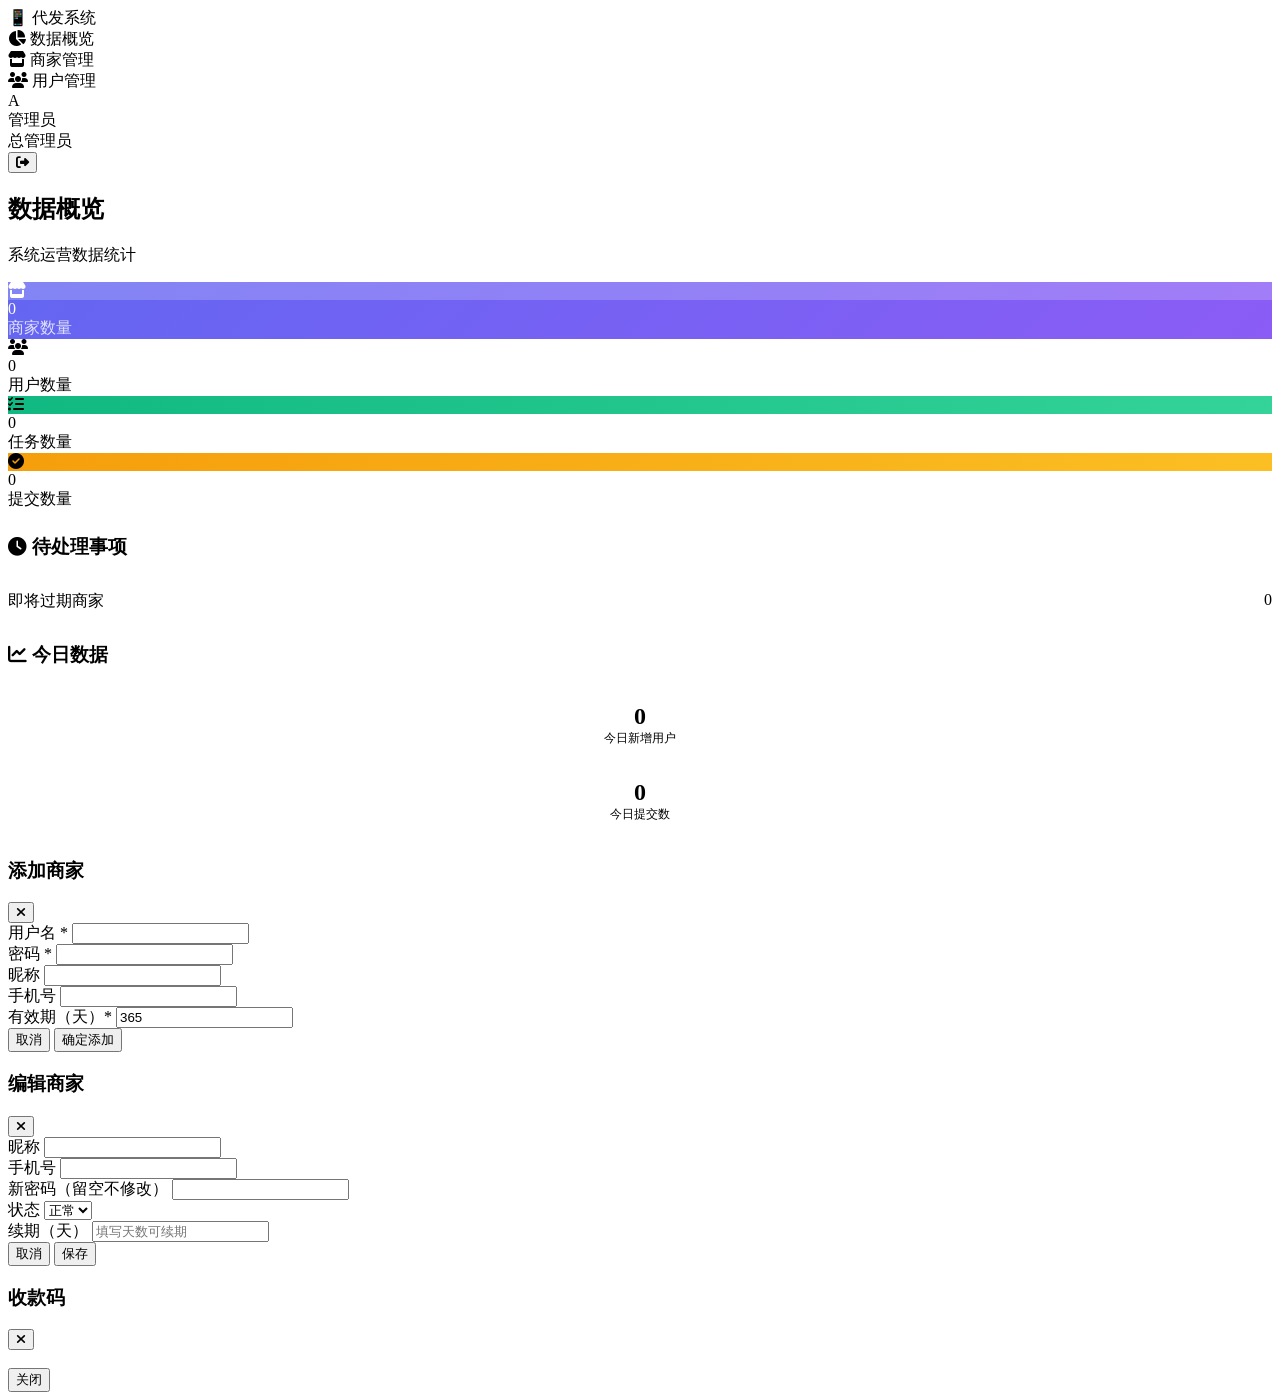
==== frontend/admin/index.html @ cd4ba2f3 "feat: 新增 Docker 一键部署（效仿 sub2api 方案A） - config.go 改为环境变量优先，本地默认值兜底（DB/JWT/端口/前端目录） - main.go 前端与上传目录改" ====
<!DOCTYPE html>
<html lang="zh-CN">

<head>
    <meta charset="UTF-8">
    <meta name="viewport" content="width=device-width, initial-scale=1.0">
    <title>总后台 - 代发系统</title>
    <link rel="stylesheet" href="https://cdnjs.cloudflare.com/ajax/libs/font-awesome/6.4.0/css/all.min.css">
    <link href="https://fonts.googleapis.com/css2?family=Inter:wght@400;500;600;700&display=swap" rel="stylesheet">
    <link rel="stylesheet" href="/assets/css/style.css">
</head>

<body>
    <div class="layout">
        <!-- 侧边栏 -->
        <aside class="sidebar">
            <div class="sidebar-header">
                <div class="sidebar-logo">📱 代发系统</div>
            </div>
            <nav class="sidebar-nav">
                <div class="nav-item active" onclick="showSection('dashboard')">
                    <i class="fas fa-chart-pie"></i>
                    <span>数据概览</span>
                </div>
                <div class="nav-item" onclick="showSection('merchants')">
                    <i class="fas fa-store"></i>
                    <span>商家管理</span>
                </div>
                <div class="nav-item" onclick="showSection('users')">
                    <i class="fas fa-users"></i>
                    <span>用户管理</span>
                </div>
            </nav>
            <div class="sidebar-footer">
                <div class="user-info">
                    <div class="user-avatar" id="userAvatar">A</div>
                    <div class="user-details">
                        <div class="user-name" id="userName">管理员</div>
                        <div class="user-role">总管理员</div>
                    </div>
                    <button class="btn btn-sm btn-outline" onclick="logout()" title="退出登录">
                        <i class="fas fa-sign-out-alt"></i>
                    </button>
                </div>
            </div>
        </aside>

        <!-- 主内容区 -->
        <main class="main-content">
            <!-- 数据概览 -->
            <section id="dashboardSection">
                <div class="page-header">
                    <h1 class="page-title">数据概览</h1>
                    <p class="page-subtitle">系统运营数据统计</p>
                </div>

                <div class="grid grid-4">
                    <div class="stat-card"
                        style="background: linear-gradient(135deg, #6366f1 0%, #8b5cf6 100%); color: white;">
                        <div class="stat-icon" style="background: rgba(255,255,255,0.2);"><i class="fas fa-store"></i>
                        </div>
                        <div class="stat-value" style="color: white;" id="merchantCount">0</div>
                        <div class="stat-label" style="color: rgba(255,255,255,0.8);">商家数量</div>
                    </div>
                    <div class="stat-card">
                        <div class="stat-icon"><i class="fas fa-users"></i></div>
                        <div class="stat-value" id="userCount">0</div>
                        <div class="stat-label">用户数量</div>
                    </div>
                    <div class="stat-card">
                        <div class="stat-icon" style="background: linear-gradient(135deg, #10b981 0%, #34d399 100%);"><i
                                class="fas fa-tasks"></i></div>
                        <div class="stat-value" id="taskCount">0</div>
                        <div class="stat-label">任务数量</div>
                    </div>
                    <div class="stat-card">
                        <div class="stat-icon" style="background: linear-gradient(135deg, #f59e0b 0%, #fbbf24 100%);"><i
                                class="fas fa-check-circle"></i></div>
                        <div class="stat-value" id="submissionCount">0</div>
                        <div class="stat-label">提交数量</div>
                    </div>
                </div>

                <div class="grid grid-2" style="margin-top: 1.5rem;">
                    <div class="card">
                        <div class="card-header">
                            <h3 class="card-title"><i class="fas fa-clock" style="color: var(--warning-color);"></i>
                                待处理事项</h3>
                        </div>
                        <div id="pendingItems">
                            <div style="display: flex; justify-content: space-between; padding: 0.75rem 0;">
                                <span>即将过期商家</span>
                                <span class="badge badge-danger" id="expiringMerchants">0</span>
                            </div>
                        </div>
                    </div>
                    <div class="card">
                        <div class="card-header">
                            <h3 class="card-title"><i class="fas fa-chart-line"
                                    style="color: var(--success-color);"></i> 今日数据</h3>
                        </div>
                        <div class="grid grid-2" style="text-align: center; gap: 1rem;">
                            <div
                                style="padding: 1rem; background: var(--bg-tertiary); border-radius: var(--radius-md);">
                                <div style="font-size: 1.5rem; font-weight: 700; color: var(--primary-color);"
                                    id="todayUsers">0</div>
                                <div style="font-size: 0.75rem; color: var(--text-muted);">今日新增用户</div>
                            </div>
                            <div
                                style="padding: 1rem; background: var(--bg-tertiary); border-radius: var(--radius-md);">
                                <div style="font-size: 1.5rem; font-weight: 700; color: var(--success-color);"
                                    id="todaySubmissions">0</div>
                                <div style="font-size: 0.75rem; color: var(--text-muted);">今日提交数</div>
                            </div>
                        </div>
                    </div>
                </div>
            </section>

            <!-- 商家管理 -->
            <section id="merchantsSection" style="display: none;">
                <div class="page-header">
                    <h1 class="page-title">商家管理</h1>
                    <p class="page-subtitle">管理商家账号</p>
                </div>

                <div style="display: flex; justify-content: space-between; align-items: center; margin-bottom: 1.5rem;">
                    <div style="display: flex; gap: 1rem;">
                        <input type="text" class="form-input" placeholder="搜索商家..." id="searchMerchant"
                            style="width: 300px;" onkeyup="filterMerchants()">
                    </div>
                    <button class="btn btn-primary" onclick="showAddMerchantModal()">
                        <i class="fas fa-plus"></i> 添加商家
                    </button>
                </div>

                <div class="card">
                    <div class="table-container">
                        <table class="table">
                            <thead>
                                <tr>
                                    <th>ID</th>
                                    <th>用户名</th>
                                    <th>昵称</th>
                                    <th>手机号</th>
                                    <th>状态</th>
                                    <th>过期时间</th>
                                    <th>创建时间</th>
                                    <th>操作</th>
                                </tr>
                            </thead>
                            <tbody id="merchantList">
                                <tr>
                                    <td colspan="8">
                                        <div class="loading">
                                            <div class="spinner"></div>
                                        </div>
                                    </td>
                                </tr>
                            </tbody>
                        </table>
                    </div>
                </div>
            </section>

            <!-- 用户管理 -->
            <section id="usersSection" style="display: none;">
                <div class="page-header">
                    <h1 class="page-title">用户管理</h1>
                    <p class="page-subtitle">管理普通用户账号</p>
                </div>

                <div style="display: flex; justify-content: space-between; align-items: center; margin-bottom: 1.5rem;">
                    <input type="text" class="form-input" placeholder="搜索用户..." id="searchUser" style="width: 300px;"
                        onkeyup="filterUsers()">
                </div>

                <div class="card">
                    <div class="table-container">
                        <table class="table">
                            <thead>
                                <tr>
                                    <th>ID</th>
                                    <th>用户名</th>
                                    <th>昵称</th>
                                    <th>余额</th>
                                    <th>状态</th>
                                    <th>收款码</th>
                                    <th>注册时间</th>
                                    <th>操作</th>
                                </tr>
                            </thead>
                            <tbody id="userList">
                                <tr>
                                    <td colspan="8">
                                        <div class="loading">
                                            <div class="spinner"></div>
                                        </div>
                                    </td>
                                </tr>
                            </tbody>
                        </table>
                    </div>
                </div>
            </section>
        </main>
    </div>

    <!-- 添加商家模态框 -->
    <div class="modal-overlay" id="addMerchantModal">
        <div class="modal">
            <div class="modal-header">
                <h3 class="modal-title">添加商家</h3>
                <button class="modal-close" onclick="closeModal('addMerchantModal')"><i
                        class="fas fa-times"></i></button>
            </div>
            <form onsubmit="handleAddMerchant(event)">
                <div class="modal-body">
                    <div class="form-group">
                        <label class="form-label">用户名 <span style="color: var(--danger-color)">*</span></label>
                        <input type="text" class="form-input" id="newMerchantUsername" required>
                    </div>
                    <div class="form-group">
                        <label class="form-label">密码 <span style="color: var(--danger-color)">*</span></label>
                        <input type="password" class="form-input" id="newMerchantPassword" required>
                    </div>
                    <div class="form-group">
                        <label class="form-label">昵称</label>
                        <input type="text" class="form-input" id="newMerchantNickname">
                    </div>
                    <div class="form-group">
                        <label class="form-label">手机号</label>
                        <input type="tel" class="form-input" id="newMerchantPhone">
                    </div>
                    <div class="form-group">
                        <label class="form-label">有效期（天）<span style="color: var(--danger-color)">*</span></label>
                        <input type="number" class="form-input" id="newMerchantExpireDays" value="365" required>
                    </div>
                </div>
                <div class="modal-footer">
                    <button type="button" class="btn btn-secondary" onclick="closeModal('addMerchantModal')">取消</button>
                    <button type="submit" class="btn btn-primary">确定添加</button>
                </div>
            </form>
        </div>
    </div>

    <!-- 编辑商家模态框 -->
    <div class="modal-overlay" id="editMerchantModal">
        <div class="modal">
            <div class="modal-header">
                <h3 class="modal-title">编辑商家</h3>
                <button class="modal-close" onclick="closeModal('editMerchantModal')"><i
                        class="fas fa-times"></i></button>
            </div>
            <form onsubmit="handleEditMerchant(event)">
                <div class="modal-body">
                    <input type="hidden" id="editMerchantId">
                    <div class="form-group">
                        <label class="form-label">昵称</label>
                        <input type="text" class="form-input" id="editMerchantNickname">
                    </div>
                    <div class="form-group">
                        <label class="form-label">手机号</label>
                        <input type="tel" class="form-input" id="editMerchantPhone">
                    </div>
                    <div class="form-group">
                        <label class="form-label">新密码（留空不修改）</label>
                        <input type="password" class="form-input" id="editMerchantPassword">
                    </div>
                    <div class="form-group">
                        <label class="form-label">状态</label>
                        <select class="form-select" id="editMerchantStatus">
                            <option value="active">正常</option>
                            <option value="blocked">禁用</option>
                        </select>
                    </div>
                    <div class="form-group">
                        <label class="form-label">续期（天）</label>
                        <input type="number" class="form-input" id="editMerchantExpireDays" placeholder="填写天数可续期">
                    </div>
                </div>
                <div class="modal-footer">
                    <button type="button" class="btn btn-secondary"
                        onclick="closeModal('editMerchantModal')">取消</button>
                    <button type="submit" class="btn btn-primary">保存</button>
                </div>
            </form>
        </div>
    </div>

    <!-- 收款码查看模态框 -->
    <div class="modal-overlay" id="qrcodeModal">
        <div class="modal">
            <div class="modal-header">
                <h3 class="modal-title">收款码</h3>
                <button class="modal-close" onclick="closeModal('qrcodeModal')"><i class="fas fa-times"></i></button>
            </div>
            <div class="modal-body" style="text-align: center;">
                <img id="qrcodeImage" src=""
                    style="max-width: 100%; max-height: 400px; border-radius: var(--radius-md);">
            </div>
            <div class="modal-footer">
                <button class="btn btn-secondary" onclick="closeModal('qrcodeModal')">关闭</button>
            </div>
        </div>
    </div>

    <div class="toast-container"></div>

    <script src="/assets/js/api.js"></script>
    <script>
        if (!checkRole(['admin'])) { }

        let merchants = [];
        let users = [];
        let withdrawals = [];
        let withdrawalFilter = 'pending';

        document.addEventListener('DOMContentLoaded', () => {
            const user = getUser();
            if (user) {
                document.getElementById('userName').textContent = user.nickname || user.username;
                document.getElementById('userAvatar').textContent = (user.nickname || user.username).charAt(0).toUpperCase();
            }
            loadStats();
            loadMerchants();
        });

        function showSection(section) {
            document.querySelectorAll('.nav-item').forEach(item => item.classList.remove('active'));
            event.currentTarget.classList.add('active');
            document.querySelectorAll('main > section').forEach(s => s.style.display = 'none');
            document.getElementById(section + 'Section').style.display = 'block';

            switch (section) {
                case 'dashboard': loadStats(); break;
                case 'merchants': loadMerchants(); break;
                case 'users': loadUsers(); break;
            }
        }

        // 财务审核Tab切换
        function switchFinanceTab(tab) {
            // Only payments tab now, withdrawals removed
            loadPayments();
        }

        async function loadStats() {
            const res = await adminAPI.getStats();
            if (res.code === 200) {
                document.getElementById('merchantCount').textContent = res.data.merchant_count || 0;
                document.getElementById('userCount').textContent = res.data.user_count || 0;
                document.getElementById('taskCount').textContent = res.data.task_count || 0;
                document.getElementById('submissionCount').textContent = res.data.submission_count || 0;
                document.getElementById('pendingWithdrawals').textContent = res.data.pending_withdrawals || 0;
                document.getElementById('expiringMerchants').textContent = res.data.expiring_merchants || 0;
                document.getElementById('todayUsers').textContent = res.data.today_users || 0;
                document.getElementById('todaySubmissions').textContent = res.data.today_submissions || 0;
            }
        }

        // ========== 商家管理 ==========
        async function loadMerchants() {
            const res = await adminAPI.listMerchants();
            if (res.code === 200) {
                merchants = res.data || [];
                renderMerchants();
            }
        }

        function renderMerchants() {
            const tbody = document.getElementById('merchantList');
            const search = document.getElementById('searchMerchant').value.toLowerCase();
            const filtered = merchants.filter(m =>
                m.username.toLowerCase().includes(search) ||
                (m.nickname || '').toLowerCase().includes(search)
            );

            if (filtered.length === 0) {
                tbody.innerHTML = '<tr><td colspan="8"><div class="empty-state"><i class="fas fa-store"></i><h3>暂无商家</h3></div></td></tr>';
                return;
            }

            tbody.innerHTML = filtered.map(m => `
                <tr>
                    <td>${m.id}</td>
                    <td><strong>${m.username}</strong></td>
                    <td>${m.nickname || '-'}</td>
                    <td>${m.phone || '-'}</td>
                    <td>${getStatusBadge(m.status)}</td>
                    <td>${formatDate(m.expire_time)}</td>
                    <td>${formatDate(m.created_at)}</td>
                    <td>
                        <button class="btn btn-sm btn-outline" onclick="showEditMerchantModal(${m.id})"><i class="fas fa-edit"></i></button>
                        <button class="btn btn-sm btn-danger" onclick="deleteMerchant(${m.id})"><i class="fas fa-trash"></i></button>
                    </td>
                </tr>
            `).join('');
        }

        function filterMerchants() { renderMerchants(); }

        function showAddMerchantModal() { document.getElementById('addMerchantModal').classList.add('active'); }

        function showEditMerchantModal(id) {
            const merchant = merchants.find(m => m.id === id);
            if (!merchant) return;
            document.getElementById('editMerchantId').value = id;
            document.getElementById('editMerchantNickname').value = merchant.nickname || '';
            document.getElementById('editMerchantPhone').value = merchant.phone || '';
            document.getElementById('editMerchantStatus').value = merchant.status;
            document.getElementById('editMerchantPassword').value = '';
            document.getElementById('editMerchantExpireDays').value = '';
            document.getElementById('editMerchantModal').classList.add('active');
        }

        async function handleAddMerchant(e) {
            e.preventDefault();
            const data = {
                username: document.getElementById('newMerchantUsername').value,
                password: document.getElementById('newMerchantPassword').value,
                nickname: document.getElementById('newMerchantNickname').value,
                phone: document.getElementById('newMerchantPhone').value,
                expire_days: parseInt(document.getElementById('newMerchantExpireDays').value),
            };
            const res = await adminAPI.createMerchant(data);
            if (res.code === 200) {
                showToast('商家添加成功');
                closeModal('addMerchantModal');
                loadMerchants();
                loadStats();
                document.getElementById('newMerchantUsername').value = '';
                document.getElementById('newMerchantPassword').value = '';
                document.getElementById('newMerchantNickname').value = '';
                document.getElementById('newMerchantPhone').value = '';
            } else {
                showToast(res.message || '添加失败', 'error');
            }
        }

        async function handleEditMerchant(e) {
            e.preventDefault();
            const id = document.getElementById('editMerchantId').value;
            const data = {
                nickname: document.getElementById('editMerchantNickname').value,
                phone: document.getElementById('editMerchantPhone').value,
                status: document.getElementById('editMerchantStatus').value,
            };
            const password = document.getElementById('editMerchantPassword').value;
            if (password) data.password = password;
            const expireDays = document.getElementById('editMerchantExpireDays').value;
            if (expireDays) data.expire_days = parseInt(expireDays);

            const res = await adminAPI.updateMerchant(id, data);
            if (res.code === 200) {
                showToast('商家信息更新成功');
                closeModal('editMerchantModal');
                loadMerchants();
            } else {
                showToast(res.message || '更新失败', 'error');
            }
        }

        async function deleteMerchant(id) {
            if (!confirm('确定要删除这个商家吗？')) return;
            const res = await adminAPI.deleteMerchant(id);
            if (res.code === 200) {
                showToast('商家删除成功');
                loadMerchants();
                loadStats();
            } else {
                showToast(res.message || '删除失败', 'error');
            }
        }

        // ========== 用户管理 ==========
        async function loadUsers() {
            const res = await get('/admin/users');
            if (res.code === 200) {
                users = res.data || [];
                renderUsers();
            }
        }

        function renderUsers() {
            const tbody = document.getElementById('userList');
            const search = document.getElementById('searchUser').value.toLowerCase();
            const filtered = users.filter(u =>
                u.username.toLowerCase().includes(search) ||
                (u.nickname || '').toLowerCase().includes(search)
            );

            if (filtered.length === 0) {
                tbody.innerHTML = '<tr><td colspan="8"><div class="empty-state"><i class="fas fa-users"></i><h3>暂无用户</h3></div></td></tr>';
                return;
            }

            tbody.innerHTML = filtered.map(u => `
                <tr>
                    <td>${u.id}</td>
                    <td><strong>${u.username}</strong></td>
                    <td>${u.nickname || '-'}</td>
                    <td class="amount">${formatMoney(u.balance)}</td>
                    <td>${getStatusBadge(u.status)}</td>
                    <td>
                        ${u.payment_qrcode ? `
                            <span class="badge ${u.payment_verified ? 'badge-success' : 'badge-warning'}">${u.payment_verified ? '已验证' : '待验证'}</span>
                            <button class="btn btn-sm btn-outline" onclick="viewQRCode('${u.payment_qrcode}')"><i class="fas fa-eye"></i></button>
                        ` : '<span class="badge badge-secondary">未上传</span>'}
                    </td>
                    <td>${formatDate(u.created_at)}</td>
                    <td>
                        ${u.status === 'active' ?
                    `<button class="btn btn-sm btn-danger" onclick="blockUser(${u.id}, true)"><i class="fas fa-ban"></i> 禁用</button>` :
                    `<button class="btn btn-sm btn-success" onclick="blockUser(${u.id}, false)"><i class="fas fa-check"></i> 启用</button>`
                }
                        <button class="btn btn-sm btn-danger" onclick="deleteUser(${u.id})" style="margin-left: 4px;"><i class="fas fa-trash"></i></button>
                    </td>
                </tr>
            `).join('');
        }

        function filterUsers() { renderUsers(); }

        async function blockUser(id, block) {
            const res = await put(`/admin/users/${id}/block`, { block });
            if (res.code === 200) {
                showToast(block ? '用户已禁用' : '用户已启用');
                loadUsers();
            } else {
                showToast(res.message || '操作失败', 'error');
            }
        }

        async function deleteUser(id) {
            if (!confirm('确定要删除这个用户吗？删除后无法恢复！')) return;
            const res = await adminAPI.deleteUser(id);
            if (res.code === 200) {
                showToast('用户删除成功');
                loadUsers();
                loadStats();
            } else {
                showToast(res.message || '删除失败', 'error');
            }
        }

        // ========== 提现审核 ==========
        async function loadWithdrawals() {
            const res = await get('/admin/withdrawals?status=' + withdrawalFilter);
            if (res.code === 200) {
                withdrawals = res.data || [];
                renderWithdrawals();
            }
        }

        function renderWithdrawals() {
            const tbody = document.getElementById('withdrawalList');
            if (withdrawals.length === 0) {
                tbody.innerHTML = '<tr><td colspan="9"><div class="empty-state"><i class="fas fa-money-bill-wave"></i><h3>暂无提现申请</h3></div></td></tr>';
                return;
            }

            tbody.innerHTML = withdrawals.map(w => `
                <tr>
                    <td>${w.id}</td>
                    <td><strong>${w.user?.nickname || w.user?.username || '用户' + w.user_id}</strong></td>
                    <td class="amount amount-positive">${formatMoney(w.amount)}</td>
                    <td>
                        ${w.payment_method === 'wechat' ?
                    '<i class="fab fa-weixin" style="color: #07c160;"></i> 微信' :
                    '<i class="fab fa-alipay" style="color: #1677ff;"></i> 支付宝'}
                    </td>
                    <td>${w.payment_account || '-'}</td>
                    <td>
                        ${w.payment_qrcode ?
                    `<button class="btn btn-sm btn-outline" onclick="viewQRCode('${w.payment_qrcode}')"><i class="fas fa-qrcode"></i> 查看</button>` :
                    '-'
                }
                    </td>
                    <td>${getStatusBadge(w.status)}</td>
                    <td>${formatDate(w.created_at)}</td>
                    <td>
                        ${w.status === 'pending' ? `
                            <button class="btn btn-sm btn-success" onclick="processWithdrawal(${w.id}, 'approved')"><i class="fas fa-check"></i></button>
                            <button class="btn btn-sm btn-danger" onclick="processWithdrawal(${w.id}, 'rejected')"><i class="fas fa-times"></i></button>
                        ` : w.status === 'approved' ? `
                            <button class="btn btn-sm btn-primary" onclick="processWithdrawal(${w.id}, 'paid')"><i class="fas fa-money-bill"></i> 打款</button>
                        ` : '-'}
                    </td>
                </tr>
            `).join('');
        }

        function filterWithdrawals(status) {
            withdrawalFilter = status;
            document.querySelectorAll('#withdrawalsSection .tab').forEach(tab => {
                tab.classList.toggle('active', tab.textContent.includes(
                    status === 'pending' ? '待审核' : status === 'approved' ? '已通过' : status === 'paid' ? '已打款' : '已拒绝'
                ));
            });
            loadWithdrawals();
        }

        async function processWithdrawal(id, status) {
            const action = status === 'approved' ? '通过' : status === 'rejected' ? '拒绝' : '打款';
            if (!confirm(`确定要${action}这笔提现申请吗？`)) return;

            const res = await put(`/admin/withdrawals/${id}`, { status });
            if (res.code === 200) {
                showToast(`提现${action}成功`);
                loadWithdrawals();
                loadStats();
            } else {
                showToast(res.message || '操作失败', 'error');
            }
        }

        // ========== 通用功能 ==========
        function viewQRCode(url) {
            document.getElementById('qrcodeImage').src = url;
            document.getElementById('qrcodeModal').classList.add('active');
        }

        function closeModal(id) {
            document.getElementById(id).classList.remove('active');
        }
    </script>
</body>

</html>
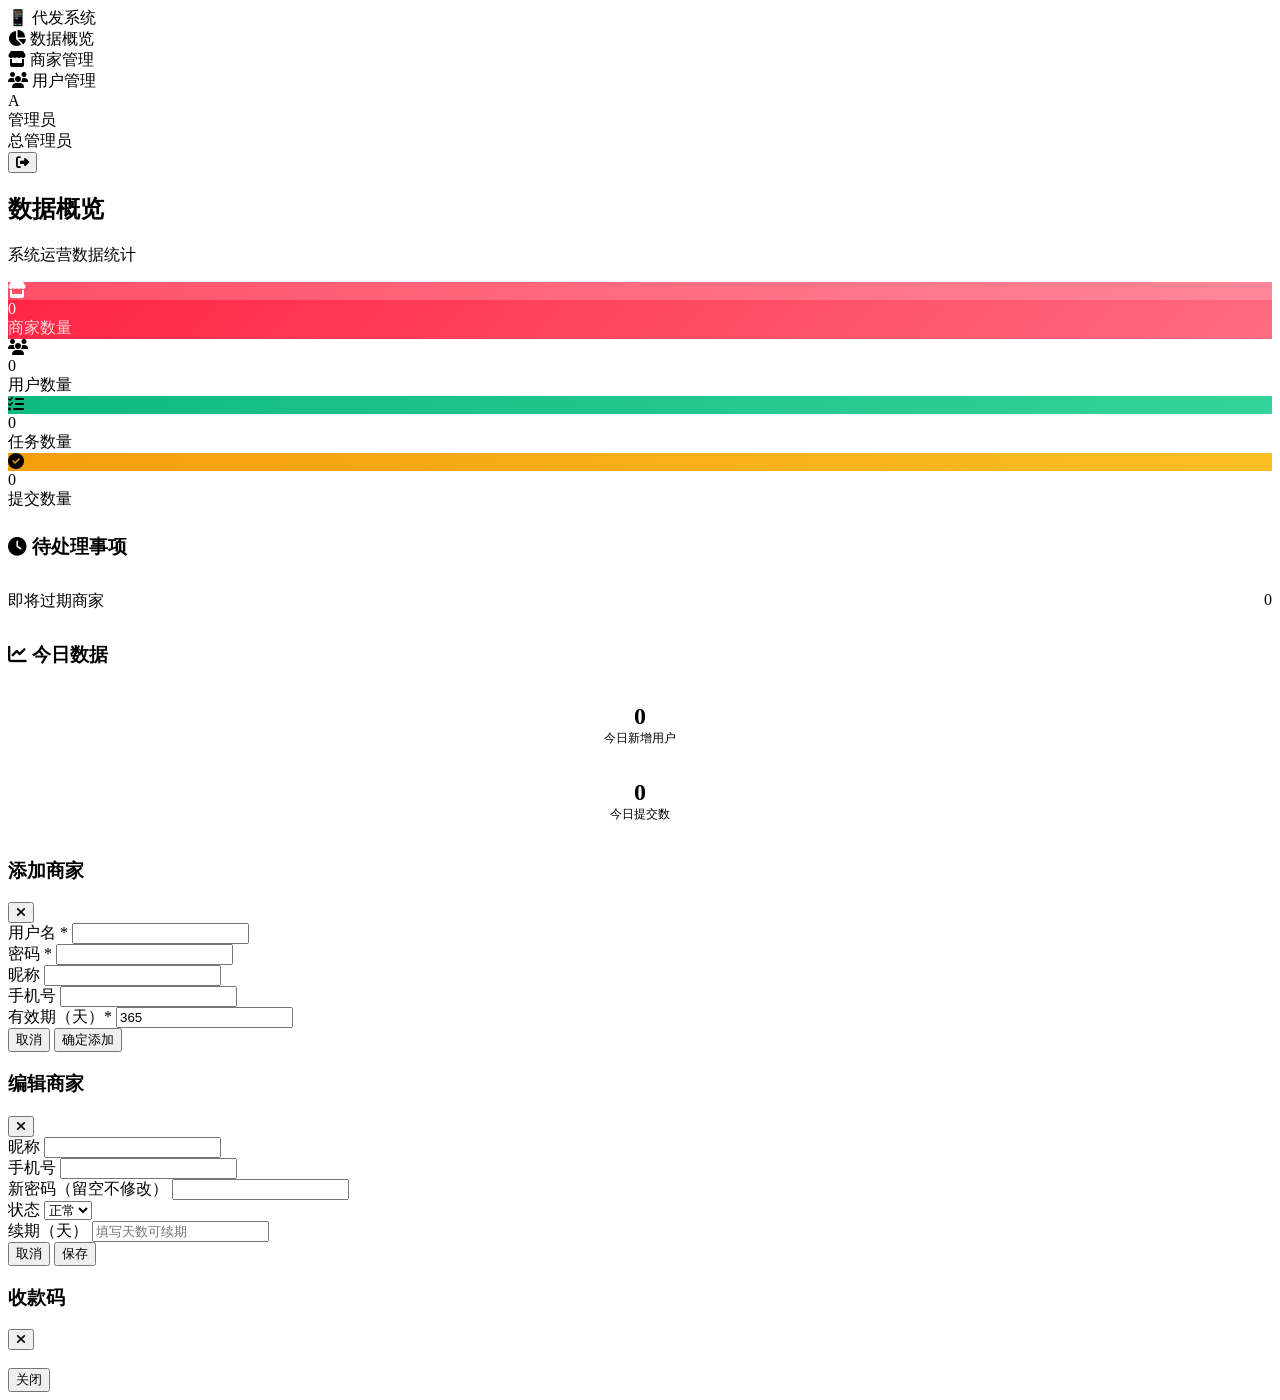
==== commit fb34caf4: "feat: 修复退出404+定时任务bug, 新增密码哈希/图片按任务命名, UI换肤小红书风 后端: - 修复退出登录跳转 /xxx/index.html 导致的 404（统一跳 /） - 修复 s" ====
--- a/frontend/admin/index.html
+++ b/frontend/admin/index.html
@@ -8,6 +8,7 @@
     <link rel="stylesheet" href="https://cdnjs.cloudflare.com/ajax/libs/font-awesome/6.4.0/css/all.min.css">
     <link href="https://fonts.googleapis.com/css2?family=Inter:wght@400;500;600;700&display=swap" rel="stylesheet">
     <link rel="stylesheet" href="/assets/css/style.css">
+    <link rel="stylesheet" href="/assets/css/design-system.css">
 </head>
 
 <body>
@@ -56,7 +57,7 @@
 
                 <div class="grid grid-4">
                     <div class="stat-card"
-                        style="background: linear-gradient(135deg, #6366f1 0%, #8b5cf6 100%); color: white;">
+                        style="background: linear-gradient(135deg, #ff2442 0%, #ff6b81 100%); color: white;">
                         <div class="stat-icon" style="background: rgba(255,255,255,0.2);"><i class="fas fa-store"></i>
                         </div>
                         <div class="stat-value" style="color: white;" id="merchantCount">0</div>
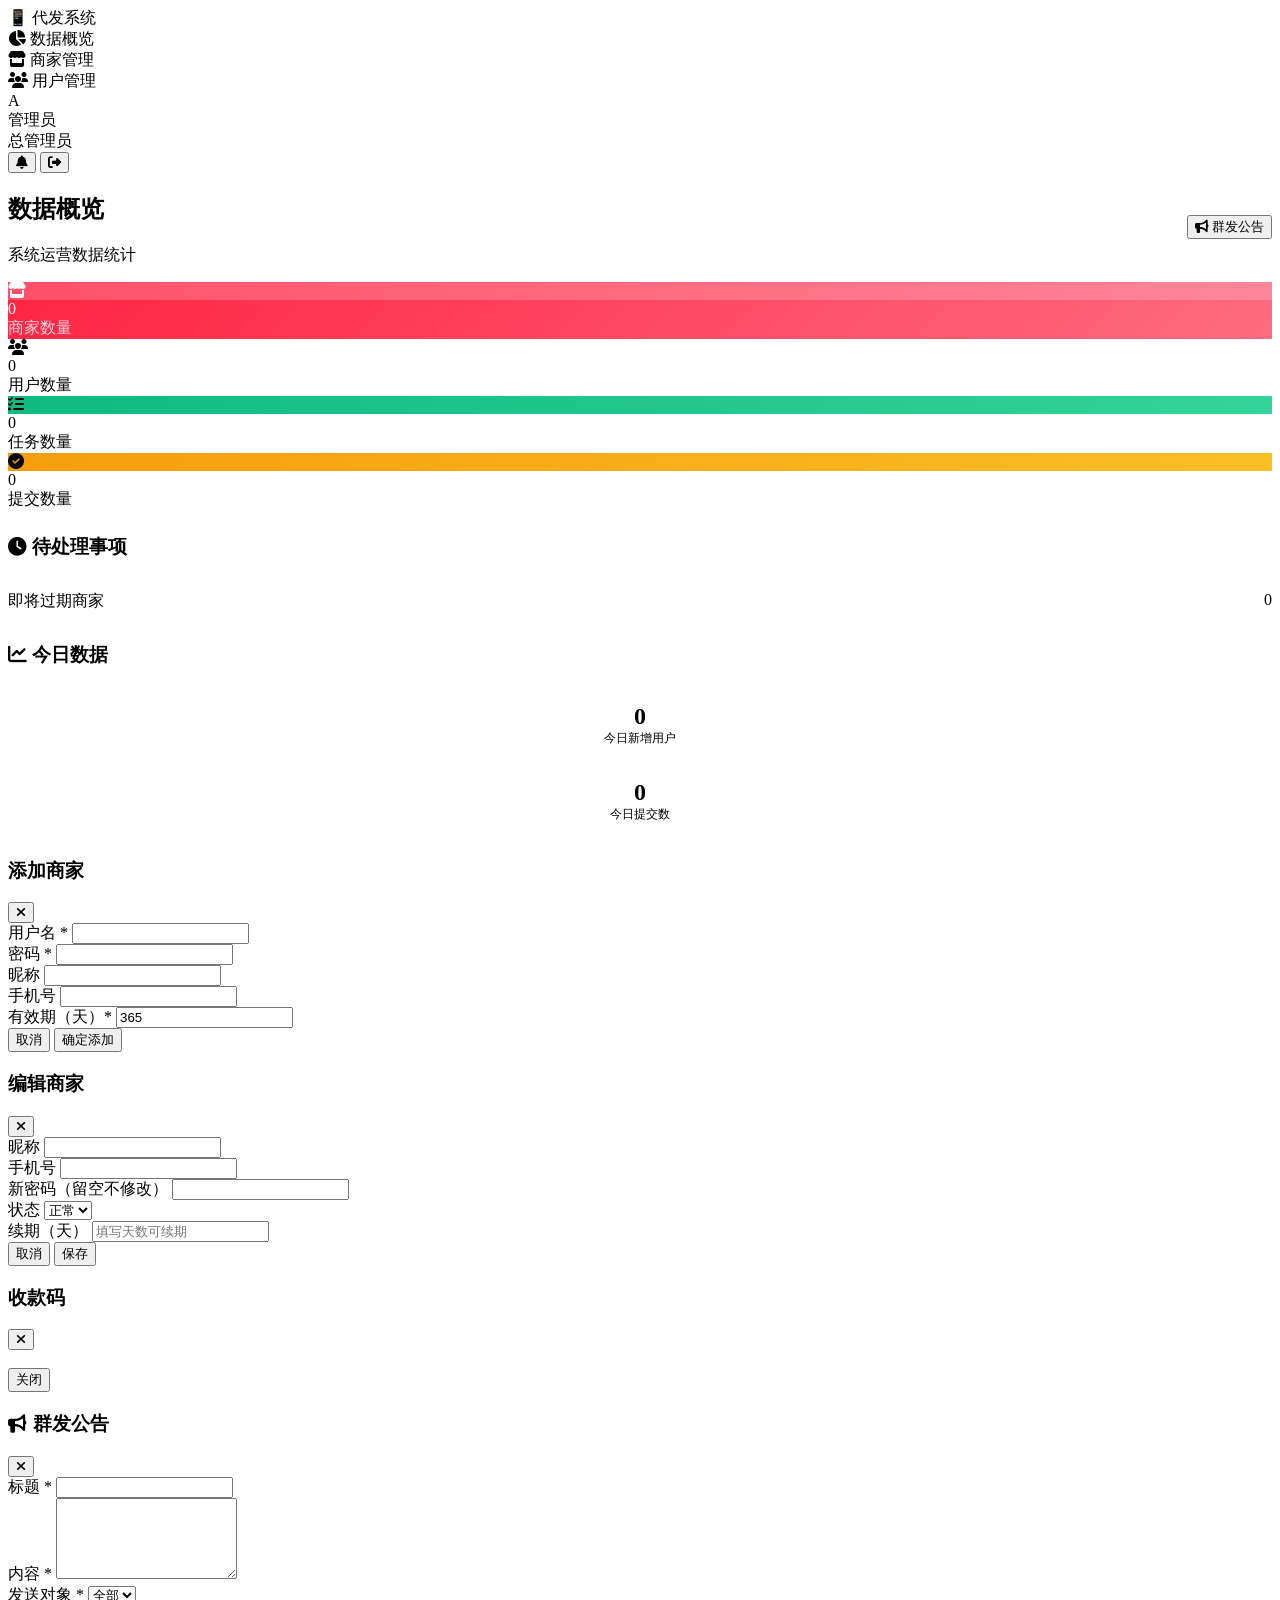
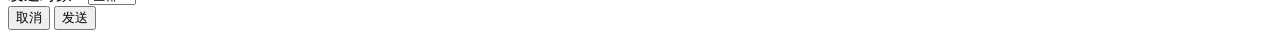
==== commit 4fb0a165: "feat: 全功能收尾 - 导出日期范围/管理端导出/三端通知铃铛/管理员群发公告 后端: - 导出全部支持日期范围 start/end 过滤 - 新增管理端导出：用户/商家/提现 三类 xlsx -" ====
--- a/frontend/admin/index.html
+++ b/frontend/admin/index.html
@@ -39,6 +39,11 @@
                         <div class="user-name" id="userName">管理员</div>
                         <div class="user-role">总管理员</div>
                     </div>
+                    <button class="btn btn-sm btn-outline" onclick="openNotificationPanel()" title="消息通知"
+                        style="position: relative;">
+                        <i class="fas fa-bell"></i>
+                        <span id="notificationBadge" style="display: none; position: absolute; top: -6px; right: -6px; min-width: 16px; height: 16px; padding: 0 4px; background: #ff2442; color: #fff; font-size: 10px; line-height: 16px; text-align: center; border-radius: 8px; font-weight: 600; box-sizing: border-box;">0</span>
+                    </button>
                     <button class="btn btn-sm btn-outline" onclick="logout()" title="退出登录">
                         <i class="fas fa-sign-out-alt"></i>
                     </button>
@@ -50,9 +55,15 @@
         <main class="main-content">
             <!-- 数据概览 -->
             <section id="dashboardSection">
-                <div class="page-header">
-                    <h1 class="page-title">数据概览</h1>
-                    <p class="page-subtitle">系统运营数据统计</p>
+                <div class="page-header"
+                    style="display: flex; align-items: center; justify-content: space-between; flex-wrap: wrap; gap: 0.75rem;">
+                    <div>
+                        <h1 class="page-title">数据概览</h1>
+                        <p class="page-subtitle">系统运营数据统计</p>
+                    </div>
+                    <button class="btn btn-primary" onclick="showBroadcastModal()">
+                        <i class="fas fa-bullhorn"></i> 群发公告
+                    </button>
                 </div>
 
                 <div class="grid grid-4">
@@ -126,13 +137,27 @@
                 </div>
 
                 <div style="display: flex; justify-content: space-between; align-items: center; margin-bottom: 1.5rem;">
-                    <div style="display: flex; gap: 1rem;">
+                    <div style="display: flex; gap: 1rem; align-items: center;">
                         <input type="text" class="form-input" placeholder="搜索商家..." id="searchMerchant"
                             style="width: 300px;" onkeyup="filterMerchants()">
-                    </div>
-                    <button class="btn btn-primary" onclick="showAddMerchantModal()">
-                        <i class="fas fa-plus"></i> 添加商家
-                    </button>
+                        <input type="text" class="form-input" placeholder="服务端搜索商家..." id="serverSearchMerchant"
+                            style="width: 220px;" onkeydown="if(event.key==='Enter')searchMerchants()">
+                        <button class="btn btn-outline" onclick="searchMerchants()">
+                            <i class="fas fa-search"></i> 搜索
+                        </button>
+                    </div>
+                    <div style="display: flex; gap: 0.5rem; align-items: center;">
+                        <input type="date" class="form-input" id="merchantExportStart" title="起始日期"
+                            style="width: 150px;">
+                        <input type="date" class="form-input" id="merchantExportEnd" title="结束日期"
+                            style="width: 150px;">
+                        <button class="btn btn-outline" onclick="exportMerchantsExcel()">
+                            <i class="fas fa-file-excel"></i> 导出Excel
+                        </button>
+                        <button class="btn btn-primary" onclick="showAddMerchantModal()">
+                            <i class="fas fa-plus"></i> 添加商家
+                        </button>
+                    </div>
                 </div>
 
                 <div class="card">
@@ -172,8 +197,24 @@
                 </div>
 
                 <div style="display: flex; justify-content: space-between; align-items: center; margin-bottom: 1.5rem;">
-                    <input type="text" class="form-input" placeholder="搜索用户..." id="searchUser" style="width: 300px;"
-                        onkeyup="filterUsers()">
+                    <div style="display: flex; gap: 1rem; align-items: center;">
+                        <input type="text" class="form-input" placeholder="搜索用户..." id="searchUser" style="width: 300px;"
+                            onkeyup="filterUsers()">
+                        <input type="text" class="form-input" placeholder="服务端搜索用户..." id="serverSearchUser"
+                            style="width: 220px;" onkeydown="if(event.key==='Enter')searchUsers()">
+                        <button class="btn btn-outline" onclick="searchUsers()">
+                            <i class="fas fa-search"></i> 搜索
+                        </button>
+                    </div>
+                    <div style="display: flex; gap: 0.5rem; align-items: center;">
+                        <input type="date" class="form-input" id="userExportStart" title="起始日期"
+                            style="width: 150px;">
+                        <input type="date" class="form-input" id="userExportEnd" title="结束日期"
+                            style="width: 150px;">
+                        <button class="btn btn-outline" onclick="exportUsersExcel()">
+                            <i class="fas fa-file-excel"></i> 导出Excel
+                        </button>
+                    </div>
                 </div>
 
                 <div class="card">
@@ -307,6 +348,42 @@
         </div>
     </div>
 
+    <!-- 群发公告模态框 -->
+    <div class="modal-overlay" id="broadcastModal">
+        <div class="modal">
+            <div class="modal-header">
+                <h3 class="modal-title"><i class="fas fa-bullhorn"
+                        style="color: var(--primary-color); margin-right: 6px;"></i>群发公告</h3>
+                <button class="modal-close" onclick="closeModal('broadcastModal')"><i class="fas fa-times"></i></button>
+            </div>
+            <form onsubmit="handleBroadcast(event)">
+                <div class="modal-body">
+                    <div class="form-group">
+                        <label class="form-label">标题 <span style="color: var(--danger-color)">*</span></label>
+                        <input type="text" class="form-input" id="broadcastTitle" required>
+                    </div>
+                    <div class="form-group">
+                        <label class="form-label">内容 <span style="color: var(--danger-color)">*</span></label>
+                        <textarea class="form-input" id="broadcastContent" rows="5" required
+                            style="resize: vertical;"></textarea>
+                    </div>
+                    <div class="form-group">
+                        <label class="form-label">发送对象 <span style="color: var(--danger-color)">*</span></label>
+                        <select class="form-select" id="broadcastTarget">
+                            <option value="all">全部</option>
+                            <option value="user">用户</option>
+                            <option value="merchant">商家</option>
+                        </select>
+                    </div>
+                </div>
+                <div class="modal-footer">
+                    <button type="button" class="btn btn-secondary" onclick="closeModal('broadcastModal')">取消</button>
+                    <button type="submit" class="btn btn-primary">发送</button>
+                </div>
+            </form>
+        </div>
+    </div>
+
     <div class="toast-container"></div>
 
     <script src="/assets/js/api.js"></script>
@@ -326,6 +403,7 @@
             }
             loadStats();
             loadMerchants();
+            refreshNotificationBadge();
         });
 
         function showSection(section) {
@@ -362,12 +440,21 @@
         }
 
         // ========== 商家管理 ==========
-        async function loadMerchants() {
-            const res = await adminAPI.listMerchants();
+        async function loadMerchants(keyword = '') {
+            const params = keyword ? { keyword } : undefined;
+            const res = await adminAPI.listMerchants(params);
             if (res.code === 200) {
                 merchants = res.data || [];
                 renderMerchants();
             }
+        }
+
+        // 服务端搜索商家：读取输入框 -> 调用 API -> 复用渲染逻辑
+        async function searchMerchants() {
+            const keyword = document.getElementById('serverSearchMerchant').value.trim();
+            // 清空客户端过滤框，避免其残留文本再次过滤掉服务端结果
+            document.getElementById('searchMerchant').value = '';
+            await loadMerchants(keyword);
         }
 
         function renderMerchants() {
@@ -476,12 +563,22 @@
         }
 
         // ========== 用户管理 ==========
-        async function loadUsers() {
-            const res = await get('/admin/users');
+        async function loadUsers(keyword = '') {
+            const res = keyword
+                ? await adminAPI.listUsers({ keyword })
+                : await get('/admin/users');
             if (res.code === 200) {
                 users = res.data || [];
                 renderUsers();
             }
+        }
+
+        // 服务端搜索用户：读取输入框 -> 调用 API -> 复用渲染逻辑
+        async function searchUsers() {
+            const keyword = document.getElementById('serverSearchUser').value.trim();
+            // 清空客户端过滤框，避免其残留文本再次过滤掉服务端结果
+            document.getElementById('searchUser').value = '';
+            await loadUsers(keyword);
         }
 
         function renderUsers() {
@@ -626,6 +723,203 @@
         function closeModal(id) {
             document.getElementById(id).classList.remove('active');
         }
+
+        // ========== 数据导出 ==========
+        // 读取一对日期框，构造 range（留空即不传，导出全部）
+        function buildExportRange(startId, endId) {
+            const start = document.getElementById(startId).value;
+            const end = document.getElementById(endId).value;
+            const range = {};
+            if (start) range.start = start;
+            if (end) range.end = end;
+            return Object.keys(range).length ? range : undefined;
+        }
+
+        function exportMerchantsExcel() {
+            adminAPI.exportMerchants(buildExportRange('merchantExportStart', 'merchantExportEnd'));
+        }
+
+        function exportUsersExcel() {
+            adminAPI.exportUsers(buildExportRange('userExportStart', 'userExportEnd'));
+        }
+
+        // ========== 群发公告 ==========
+        function showBroadcastModal() {
+            document.getElementById('broadcastTitle').value = '';
+            document.getElementById('broadcastContent').value = '';
+            document.getElementById('broadcastTarget').value = 'all';
+            document.getElementById('broadcastModal').classList.add('active');
+        }
+
+        async function handleBroadcast(e) {
+            e.preventDefault();
+            const title = document.getElementById('broadcastTitle').value.trim();
+            const content = document.getElementById('broadcastContent').value.trim();
+            const target = document.getElementById('broadcastTarget').value;
+            if (!title || !content) {
+                showToast('请填写标题和内容', 'error');
+                return;
+            }
+            try {
+                const res = await adminAPI.broadcastNotification({ title, content, target });
+                if (res && res.code === 200) {
+                    const sent = (res.data && (res.data.sent_count ?? res.data.count)) ?? 0;
+                    showToast(`公告已发送（${sent} 条）`, 'success');
+                    closeModal('broadcastModal');
+                } else {
+                    showToast((res && res.message) || '发送失败', 'error');
+                }
+            } catch (err) {
+                console.error('群发公告失败:', err);
+                showToast('发送失败，请稍后重试', 'error');
+            }
+        }
+
+        // ==================== 消息通知中心 ====================
+        async function refreshNotificationBadge() {
+            try {
+                const res = await notificationAPI.unreadCount();
+                if (res && res.code === 200) {
+                    const count = (res.data && res.data.unread_count) || 0;
+                    updateNotificationBadge(count);
+                }
+            } catch (e) {
+                console.error('获取未读通知数失败:', e);
+            }
+        }
+
+        function updateNotificationBadge(count) {
+            const badge = document.getElementById('notificationBadge');
+            if (!badge) return;
+            const n = Number(count) || 0;
+            if (n > 0) {
+                badge.textContent = n > 99 ? '99+' : String(n);
+                badge.style.display = 'block';
+            } else {
+                badge.style.display = 'none';
+            }
+        }
+
+        async function openNotificationPanel() {
+            let modal = document.getElementById('notificationPanelModal');
+            if (modal) modal.remove();
+
+            modal = document.createElement('div');
+            modal.id = 'notificationPanelModal';
+            modal.className = 'modal-overlay active';
+            modal.style.cssText = 'position:fixed;top:0;left:0;right:0;bottom:0;background:rgba(0,0,0,0.5);z-index:9999;display:flex;align-items:center;justify-content:center;';
+            modal.innerHTML = `
+                <div class="modal" style="max-width: 420px; width: 92%; max-height: 80vh; background: white; border-radius: 16px; padding: 1.25rem; box-shadow: 0 8px 32px rgba(0,0,0,0.18); display: flex; flex-direction: column;">
+                    <div style="display: flex; align-items: center; justify-content: space-between; margin-bottom: 1rem;">
+                        <h3 style="margin: 0; font-size: 1.1rem;"><i class="fas fa-bell" style="color: var(--primary-color); margin-right: 6px;"></i>消息通知</h3>
+                        <div>
+                            <button class="btn btn-sm btn-outline" onclick="markAllNotificationsRead()" style="margin-right: 6px;">全部已读</button>
+                            <button class="btn btn-sm btn-secondary" onclick="closeNotificationPanel()">关闭</button>
+                        </div>
+                    </div>
+                    <div id="notificationListContainer" style="overflow-y: auto; flex: 1; min-height: 80px;">
+                        <div style="text-align: center; color: var(--text-muted); padding: 1.5rem 0;">加载中...</div>
+                    </div>
+                </div>
+            `;
+            modal.onclick = (e) => { if (e.target === modal) closeNotificationPanel(); };
+            document.body.appendChild(modal);
+
+            loadNotificationList();
+        }
+
+        function closeNotificationPanel() {
+            const modal = document.getElementById('notificationPanelModal');
+            if (modal) modal.remove();
+        }
+
+        async function loadNotificationList() {
+            const container = document.getElementById('notificationListContainer');
+            if (!container) return;
+            try {
+                const res = await notificationAPI.list({ page: 1, page_size: 20 });
+                if (res && res.code === 200) {
+                    const list = (res.data && res.data.list) || [];
+                    if (res.data && typeof res.data.unread_count !== 'undefined') {
+                        updateNotificationBadge(res.data.unread_count);
+                    }
+                    renderNotificationList(list);
+                } else {
+                    container.innerHTML = '<div style="text-align:center;color:var(--text-muted);padding:1.5rem 0;">加载失败</div>';
+                }
+            } catch (e) {
+                console.error('加载通知列表失败:', e);
+                container.innerHTML = '<div style="text-align:center;color:var(--text-muted);padding:1.5rem 0;">加载失败，请稍后重试</div>';
+            }
+        }
+
+        function renderNotificationList(list) {
+            const container = document.getElementById('notificationListContainer');
+            if (!container) return;
+            if (!list || list.length === 0) {
+                container.innerHTML = '<div style="text-align:center;color:var(--text-muted);padding:2rem 0;"><i class="fas fa-inbox" style="font-size:2rem;display:block;margin-bottom:0.5rem;opacity:0.4;"></i>暂无通知</div>';
+                return;
+            }
+            container.innerHTML = list.map(item => {
+                const unread = !item.is_read;
+                const safeTitle = escapeNotificationHtml(item.title || '通知');
+                const safeContent = escapeNotificationHtml(item.content || '');
+                const timeStr = item.created_at ? formatDate(item.created_at) : '';
+                return `
+                    <div onclick="onNotificationClick(${item.id})" style="cursor: pointer; padding: 0.75rem; margin-bottom: 0.5rem; border-radius: 12px; background: ${unread ? 'rgba(255,36,66,0.06)' : '#f7f7f7'}; border: 1px solid ${unread ? 'rgba(255,36,66,0.2)' : 'transparent'};">
+                        <div style="display: flex; align-items: center; justify-content: space-between; margin-bottom: 0.35rem;">
+                            <div style="font-weight: 600; font-size: 0.92rem; color: var(--text-primary); display: flex; align-items: center;">
+                                ${unread ? '<span style="display:inline-block;width:8px;height:8px;border-radius:50%;background:#ff2442;margin-right:6px;"></span>' : ''}
+                                ${safeTitle}
+                            </div>
+                            <span style="font-size: 0.7rem; color: var(--text-muted); white-space: nowrap; margin-left: 8px;">${timeStr}</span>
+                        </div>
+                        <div style="font-size: 0.82rem; color: var(--text-secondary); line-height: 1.4; word-break: break-word;">${safeContent}</div>
+                    </div>
+                `;
+            }).join('');
+        }
+
+        function escapeNotificationHtml(str) {
+            return String(str)
+                .replace(/&/g, '&amp;')
+                .replace(/</g, '&lt;')
+                .replace(/>/g, '&gt;')
+                .replace(/"/g, '&quot;')
+                .replace(/'/g, '&#39;');
+        }
+
+        async function onNotificationClick(id) {
+            try {
+                const res = await notificationAPI.markRead(id);
+                if (res && res.code === 200) {
+                    await loadNotificationList();
+                    refreshNotificationBadge();
+                } else {
+                    showToast((res && res.message) || '操作失败', 'error');
+                }
+            } catch (e) {
+                console.error('标记通知已读失败:', e);
+                showToast('操作失败，请稍后重试', 'error');
+            }
+        }
+
+        async function markAllNotificationsRead() {
+            try {
+                const res = await notificationAPI.markAllRead();
+                if (res && res.code === 200) {
+                    showToast('已全部标记为已读', 'success');
+                    updateNotificationBadge(0);
+                    await loadNotificationList();
+                } else {
+                    showToast((res && res.message) || '操作失败', 'error');
+                }
+            } catch (e) {
+                console.error('全部已读失败:', e);
+                showToast('操作失败，请稍后重试', 'error');
+            }
+        }
+        // ==================== 消息通知中心 END ====================
     </script>
 </body>
 
